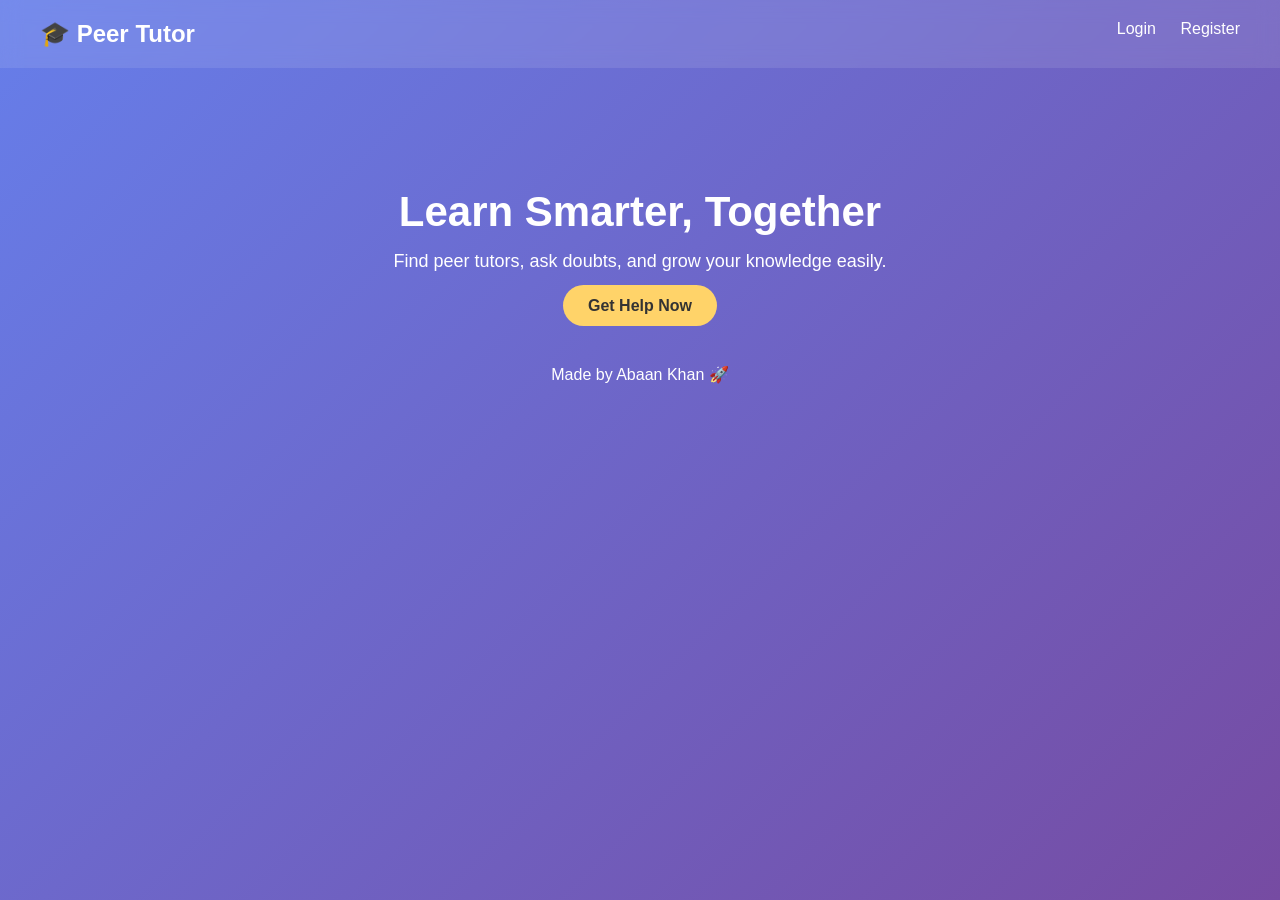
==== index.html @ 56d25e74 "Add files via upload" ====
<!DOCTYPE html>
<html lang="en">
<head>
    <title>Peer Tutor System</title>
    <link rel="stylesheet" href="style.css">
</head>
<body>

<header>
    <h1>🎓 Peer Tutor</h1>
    <nav>
        <a href="login.html">Login</a>
        <a href="register.html">Register</a>
    </nav>
</header>

<section class="hero">
    <h2>Learn Smarter, Together</h2>
    <p>Find peer tutors, ask doubts, and grow your knowledge easily.</p>
    <a href="request.html" class="btn">Get Help Now</a>
</section>

<footer>
    <p>Made by Abaan Khan 🚀</p>
</footer>

</body>
</html>
---- style.css ----
* {
    margin: 0;
    padding: 0;
    box-sizing: border-box;
    font-family: 'Segoe UI', sans-serif;
}

body {
    background: linear-gradient(135deg, #667eea, #764ba2);
    min-height: 100vh;
    color: #333;
}

/* NAVBAR */
header {
    display: flex;
    justify-content: space-between;
    padding: 20px 40px;
    background: rgba(255,255,255,0.1);
    backdrop-filter: blur(10px);
    color: white;
}

header h1 {
    font-size: 24px;
}

header a {
    color: white;
    margin-left: 20px;
    text-decoration: none;
    transition: 0.3s;
}

header a:hover {
    color: #ffd369;
}

/* HERO */
.hero {
    text-align: center;
    margin-top: 120px;
    color: white;
}

.hero h2 {
    font-size: 42px;
    margin-bottom: 15px;
}

.hero p {
    font-size: 18px;
    margin-bottom: 25px;
}

.btn {
    background: #ffd369;
    color: #333;
    padding: 12px 25px;
    border-radius: 30px;
    text-decoration: none;
    font-weight: bold;
    transition: 0.3s;
}

.btn:hover {
    background: white;
}

/* FORM CARD */
form {
    width: 350px;
    margin: 80px auto;
    padding: 30px;
    border-radius: 15px;
    background: rgba(255,255,255,0.15);
    backdrop-filter: blur(15px);
    color: white;
    box-shadow: 0 8px 30px rgba(0,0,0,0.2);
}

form h2 {
    text-align: center;
    margin-bottom: 20px;
}

input, select {
    width: 100%;
    padding: 12px;
    margin: 10px 0;
    border: none;
    border-radius: 8px;
}

button {
    width: 100%;
    padding: 12px;
    border: none;
    background: #ffd369;
    color: #333;
    font-weight: bold;
    border-radius: 8px;
    cursor: pointer;
    transition: 0.3s;
}

button:hover {
    background: white;
}

/* FOOTER */
footer {
    text-align: center;
    margin-top: 50px;
    color: white;
}
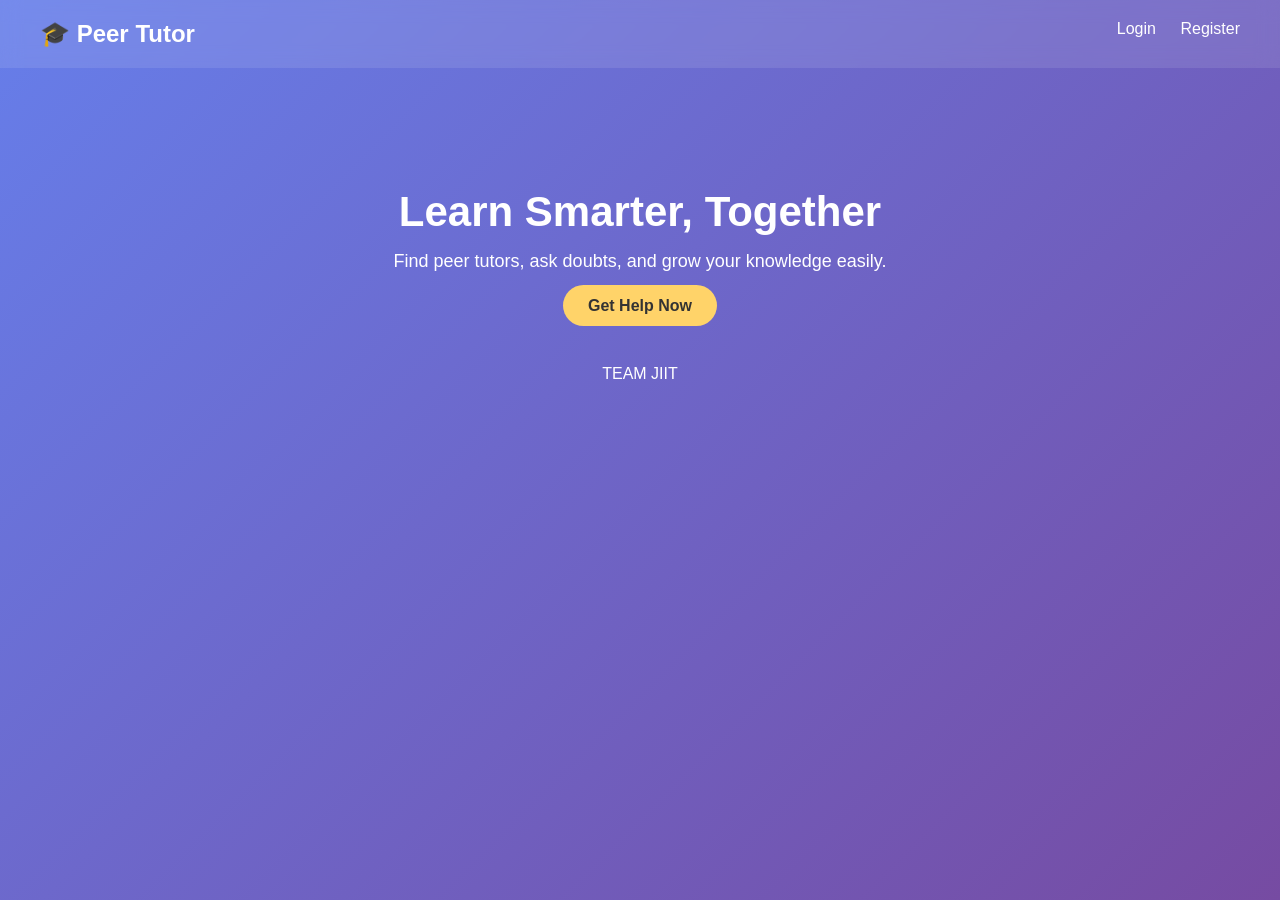
==== commit 13f76296: "Update index.html" ====
--- a/index.html
+++ b/index.html
@@ -21,8 +21,8 @@
 </section>
 
 <footer>
-    <p>Made by Abaan Khan 🚀</p>
+    <p> TEAM JIIT </p>
 </footer>
 
 </body>
-</html>+</html>
